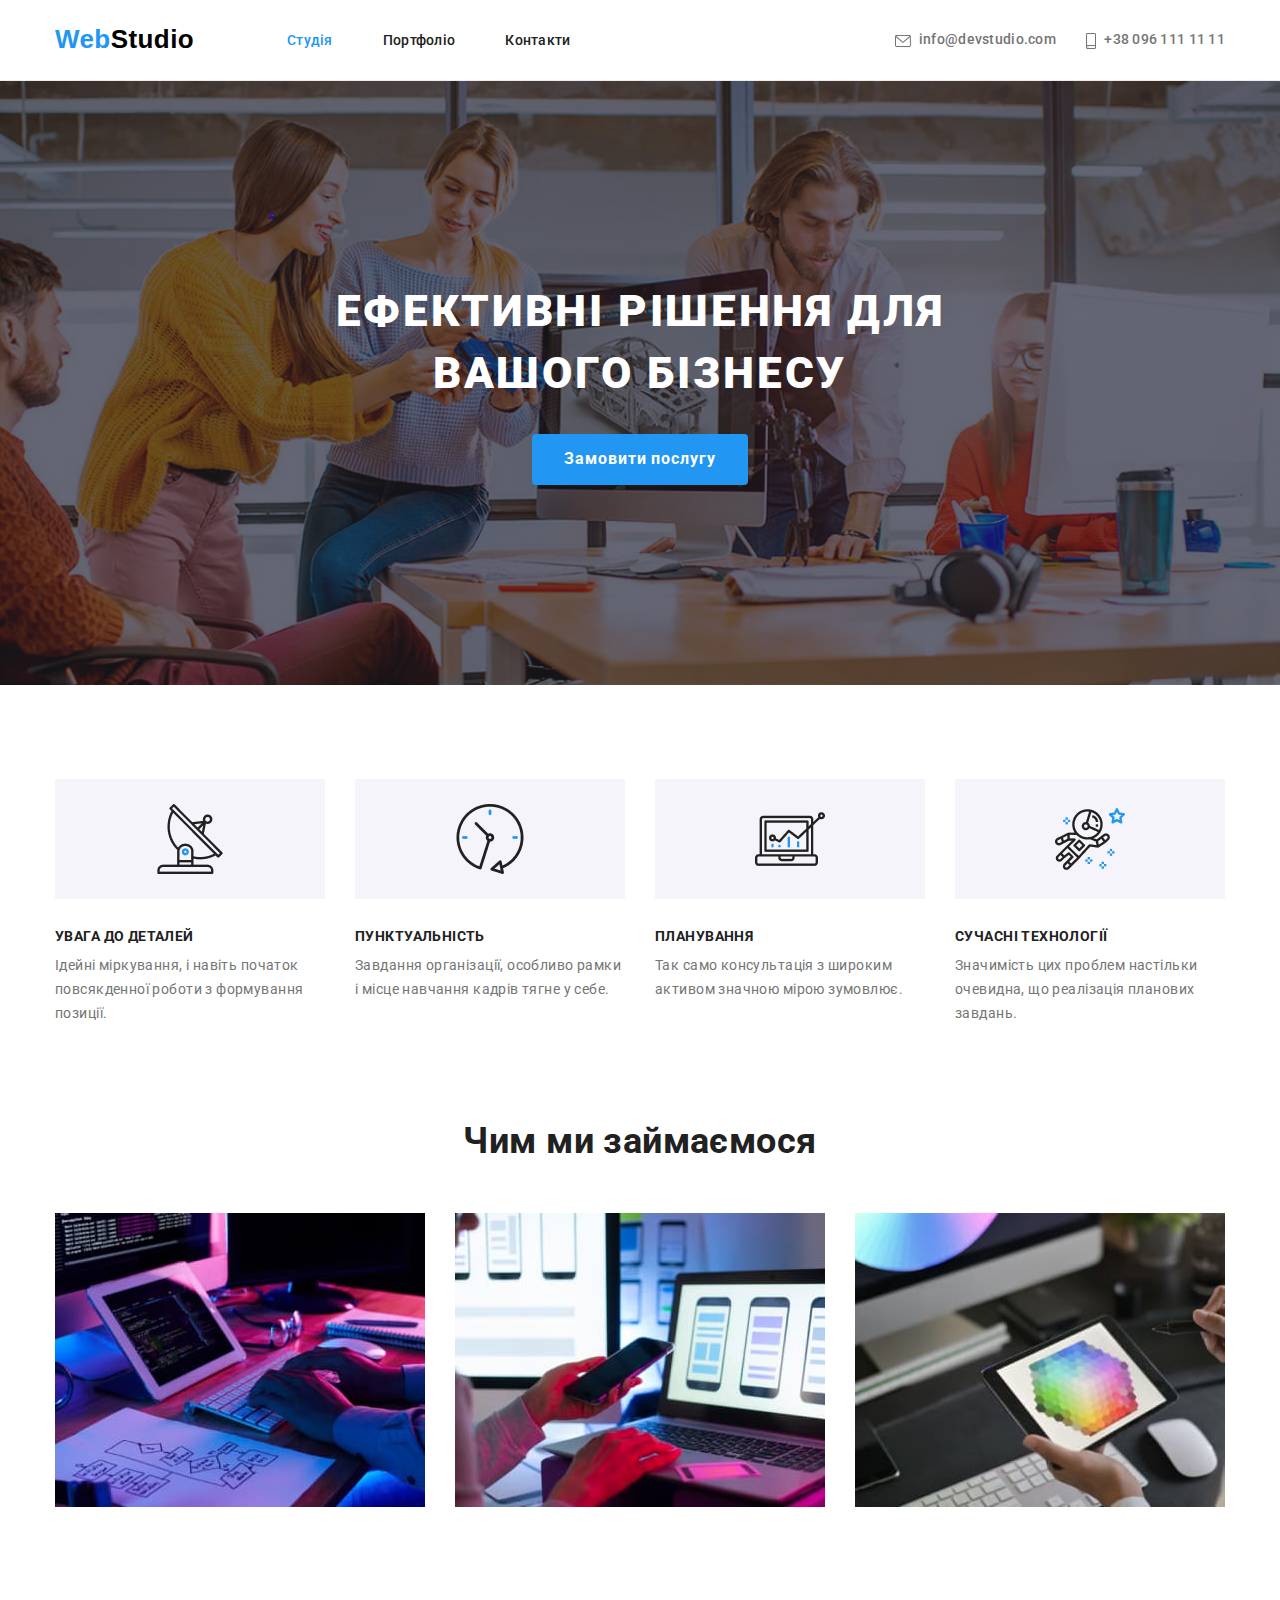
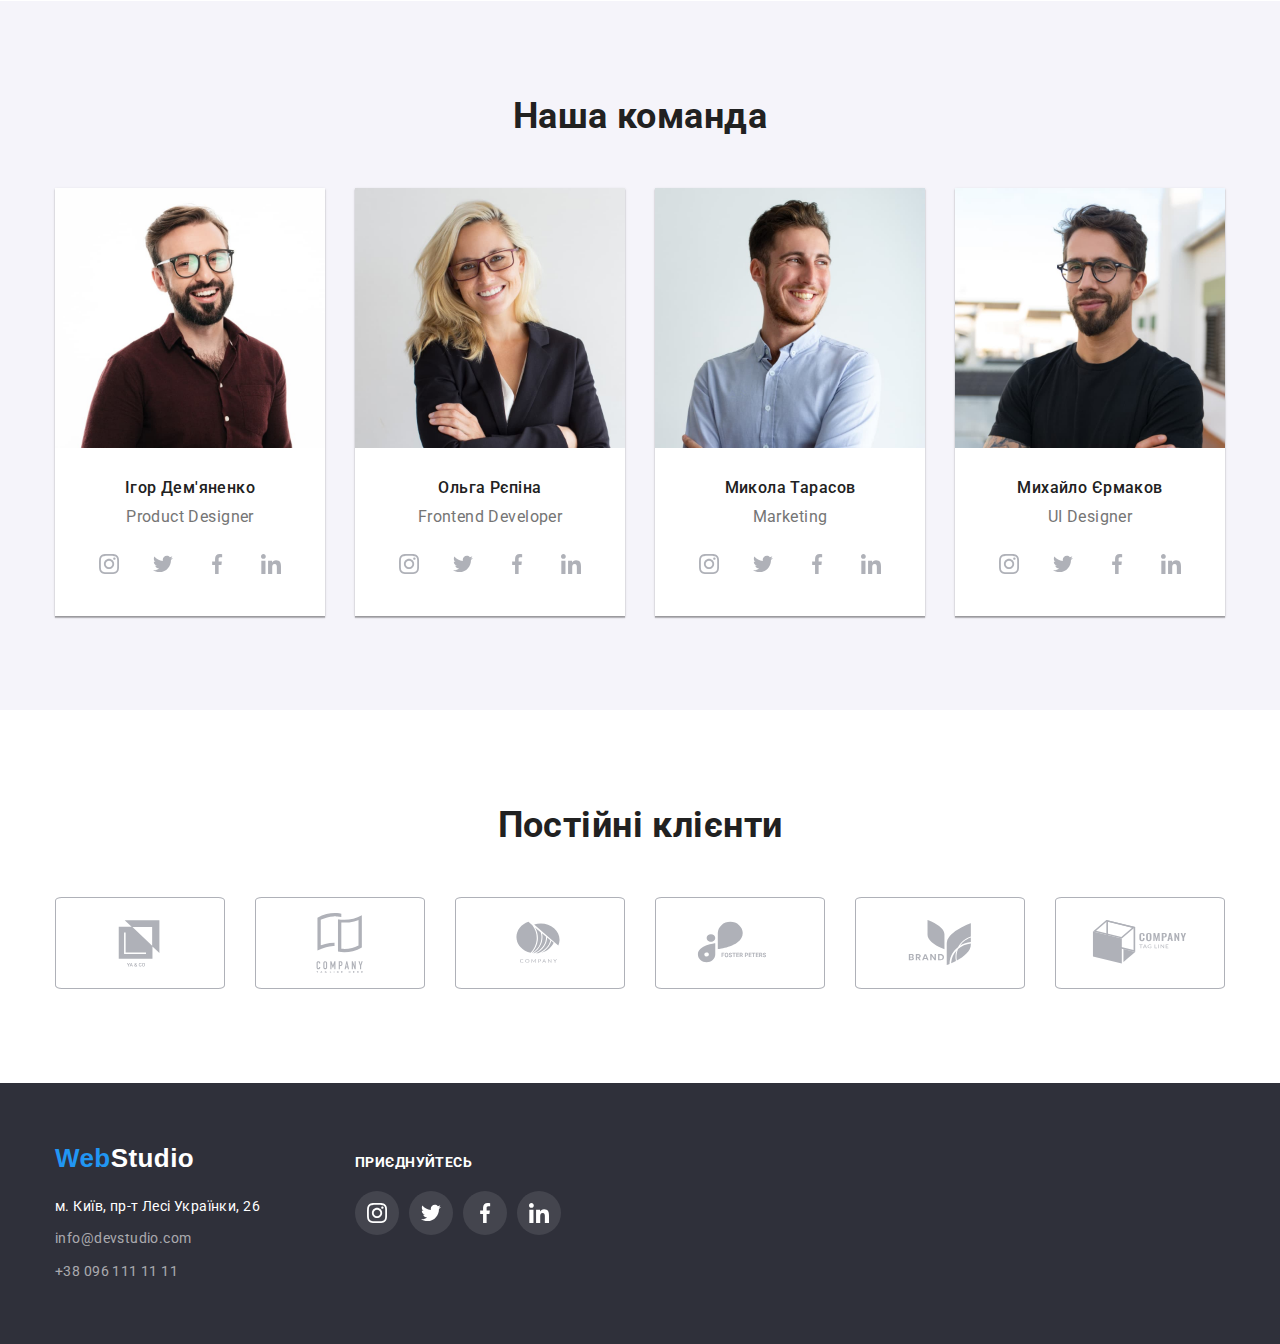
==== index.html @ b1b87014 "test" ====
<!DOCTYPE html>
<html lang="uk">
  <head>
    <meta charset="UTF-8" />
    <meta http-equiv="X-UA-Compatible" content="IE=edge" />
    <meta name="viewport" content="width=device-width, initial-scale=1.0" />
    <title>Веб-студия</title>
    <link
      href="https://fonts.googleapis.com/css2?family=Raleway:wght@700&family=Roboto:wght@400;500;700;900&display=swap"
      rel="stylesheet"
    />

    <link
      rel="stylesheet"
      href="https://cdnjs.cloudflare.com/ajax/libs/modern-normalize/1.1.0/modern-normalize.min.css"
    />

    <!--<link rel="stylesheet" href="css/reset.css" />-->
    <link rel="stylesheet" href="css/general.css" />
    <link rel="stylesheet" href="css/style.css" />
  </head>
  <body>
    <header class="header">
      <div class="container">
        <div class="nav-header header-line">
          <nav class="nav">
            <a class="header-logo" href="./index.html">
              <span class="logo">Web</span>Studio
            </a>

            <ul class="nav-item">
              <li class="nav-items">
                <a class="nav-link current" href="">Студія</a>
              </li>
              <li class="nav-items">
                <a class="nav-link" href="./portfolio.html">Портфоліо</a>
              </li>
              <li class="nav-items">
                <a class="nav-link" href="">Контакти</a>
              </li>
            </ul>
          </nav>

          <ul class="nav-item contact">
            <li class="nav-items nav-contact">
              <a class="nav-email" href="mailto:info@devstudio.com">
                <svg class="icon-header" width="16" height="12">
                  <use href="./images/symbol-defs.svg#icon-envelope"></use>
                </svg>

                info@devstudio.com</a
              >
            </li>
            <li class="nav-items nav-contact">
              <a class="nav-tel" href="tel:+380961111111">
                <svg class="icon-header" width="10" height="16">
                  <use href="./images/symbol-defs.svg#icon-smartphone"></use>
                </svg>
                +38 096 111 11 11</a
              >
            </li>
          </ul>
        </div>
      </div>
    </header>

    <main class="main">
      <section class="solutions">
        <div class="container">
          <h1 class="title">Ефективні рішення для<br />вашого бізнесу</h1>
          <button class="solutions-btn btn" type="button">
            Замовити послугу
          </button>
        </div>
      </section>

      <section class="characteristic">
        <!--скрытый заголовок-->
        <div class="container">
          <h2 class="section-title subtitle sr-only">Як ми працюємо</h2>
          <ul class="characteristic-item">
            <li class="characteristic-items">
              <h3 class="characteristic-subtitle subtitle">Увага до деталей</h3>
              <p class="characteristic-text">
                Ідейні міркування, і навіть початок повсякденної роботи з
                формування позиції.
              </p>
            </li>

            <li class="characteristic-items characteristic-clock">
              <h3 class="characteristic-subtitle subtitle">Пунктуальність</h3>
              <p class="characteristic-text">
                Завдання організації, особливо рамки і місце навчання кадрів
                тягне у себе.
              </p>
            </li>

            <li class="characteristic-items characteristic-diagram">
              <h3 class="characteristic-subtitle subtitle">Планування</h3>
              <p class="characteristic-text">
                Так само консультація з широким активом значною мірою зумовлює.
              </p>
            </li>

            <li class="characteristic-items characteristic-astronaut">
              <h3 class="characteristic-subtitle subtitle">
                СУЧАСНІ ТЕХНОЛОГІЇ
              </h3>
              <p class="characteristic-text">
                Значимість цих проблем настільки очевидна, що реалізація
                планових завдань.
              </p>
            </li>
          </ul>
        </div>
      </section>

      <section class="work">
        <div class="container">
          <h2 class="section-title subtitle">Чим ми займаємося</h2>
          <ul class="work-item">
            <li class="work-items">
              <img
                class="work-images"
                src="./images/box-1.jpg"
                alt="Робота з програмами"
                width="370"
                height="294"
              />
            </li>

            <li class="work-items">
              <img
                class="work-images"
                src="./images/box-2.jpg"
                alt="Робота с гаджетами"
                width="370"
                height="294"
              />
            </li>

            <li class="work-items">
              <img
                class="work-images"
                src="./images/box-3.jpg"
                alt="Робота с графікой"
                width="370"
                height="294"
              />
            </li>
          </ul>
        </div>
      </section>

      <section class="team">
        <div class="container">
          <h2 class="section-title subtitle">Наша команда</h2>
          <ul class="team-item">
            <li class="team-items">
              <img
                class="team-img"
                src="./images/img_pd.jpg"
                alt="Фотографія продуктового дизайнера"
                width="270"
              />
              <div class="team-info">
                <h3 class="team-subtitle subtitle">Ігор Дем'яненко</h3>
                <p class="team-text">Product Designer</p>
                <ul class="actions">
                  <li class="team-li">
                    <a class="team-link" href="">
                      <svg class="icon-team" width="20" height="20">
                        <use
                          href="./images/symbol-defs.svg#icon-instagram"
                        ></use>
                      </svg>
                    </a>
                  </li>
                  <li class="team-li">
                    <a class="team-link" href="">
                      <svg class="icon-team" width="20" height="20">
                        <use href="./images/symbol-defs.svg#icon-twitter"></use>
                      </svg>
                    </a>
                  </li>
                  <li class="team-li">
                    <a class="team-link" href="">
                      <svg class="icon-team" width="20" height="20">
                        <use
                          href="./images/symbol-defs.svg#icon-facebook"
                        ></use>
                      </svg>
                    </a>
                  </li>
                  <li class="team-li">
                    <a class="team-link" href="">
                      <svg class="icon-team" width="20" height="20">
                        <use
                          href="./images/symbol-defs.svg#icon-linkedin"
                        ></use>
                      </svg>
                    </a>
                  </li>
                </ul>
              </div>
            </li>

            <li class="team-items">
              <img
                class="team-img"
                src="./images/img_fd.jpg"
                alt="Фотографія фронтенд разробника"
                width="270"
                height="260"
              />
              <div class="team-info">
                <h3 class="team-subtitle subtitle">Ольга Рєпіна</h3>
                <p class="team-text">Frontend Developer</p>
                <ul class="actions">
                  <li class="team-li">
                    <a class="team-link" href="">
                      <svg class="icon-team" width="20" height="20">
                        <use
                          href="./images/symbol-defs.svg#icon-instagram"
                        ></use>
                      </svg>
                    </a>
                  </li>
                  <li class="team-li">
                    <a class="team-link" href="">
                      <svg class="icon-team" width="20" height="20">
                        <use href="./images/symbol-defs.svg#icon-twitter"></use>
                      </svg>
                    </a>
                  </li>
                  <li class="team-li">
                    <a class="team-link" href="">
                      <svg class="icon-team" width="20" height="20">
                        <use
                          href="./images/symbol-defs.svg#icon-facebook"
                        ></use>
                      </svg>
                    </a>
                  </li>
                  <li class="team-li">
                    <a class="team-link" href="">
                      <svg class="icon-team" width="20" height="20">
                        <use
                          href="./images/symbol-defs.svg#icon-linkedin"
                        ></use>
                      </svg>
                    </a>
                  </li>
                </ul>
              </div>
            </li>
            <li class="team-items">
              <img
                class="team-img"
                src="./images/img_m.jpg"
                alt="Фотографія маркетолога"
                width="270"
                height="260"
              />
              <div class="team-info">
                <h3 class="team-subtitle subtitle">Микола Тарасов</h3>
                <p class="team-text">Marketing</p>
                <ul class="actions">
                  <li class="team-li">
                    <a class="team-link" href="">
                      <svg class="icon-team" width="20" height="20">
                        <use
                          href="./images/symbol-defs.svg#icon-instagram"
                        ></use>
                      </svg>
                    </a>
                  </li>
                  <li class="team-li">
                    <a class="team-link" href="">
                      <svg class="icon-team" width="20" height="20">
                        <use href="./images/symbol-defs.svg#icon-twitter"></use>
                      </svg>
                    </a>
                  </li>
                  <li class="team-li">
                    <a class="team-link" href="">
                      <svg class="icon-team" width="20" height="20">
                        <use
                          href="./images/symbol-defs.svg#icon-facebook"
                        ></use>
                      </svg>
                    </a>
                  </li>
                  <li class="team-li">
                    <a class="team-link" href="">
                      <svg class="icon-team" width="20" height="20">
                        <use
                          href="./images/symbol-defs.svg#icon-linkedin"
                        ></use>
                      </svg>
                    </a>
                  </li>
                </ul>
              </div>
            </li>
            <li class="team-items">
              <img
                class="team-img"
                src="./images/img_ui.jpg"
                alt="Фотографія дизайнера"
                width="270"
                height="260"
              />
              <div class="team-info">
                <h3 class="team-subtitle subtitle">Михайло Єрмаков</h3>
                <p class="team-text">UI Designer</p>
                <ul class="actions">
                  <li class="team-li">
                    <a class="team-link" href="">
                      <svg class="icon-team" width="20" height="20">
                        <use
                          href="./images/symbol-defs.svg#icon-instagram"
                        ></use>
                      </svg>
                    </a>
                  </li>
                  <li class="team-li">
                    <a class="team-link" href="">
                      <svg class="icon-team" width="20" height="20">
                        <use href="./images/symbol-defs.svg#icon-twitter"></use>
                      </svg>
                    </a>
                  </li>
                  <li class="team-li">
                    <a class="team-link" href="">
                      <svg class="icon-team" width="20" height="20">
                        <use
                          href="./images/symbol-defs.svg#icon-facebook"
                        ></use>
                      </svg>
                    </a>
                  </li>
                  <li class="team-li">
                    <a class="team-link" href="">
                      <svg class="icon-team" width="20" height="20">
                        <use
                          href="./images/symbol-defs.svg#icon-linkedin"
                        ></use>
                      </svg>
                    </a>
                  </li>
                </ul>
              </div>
            </li>
          </ul>
        </div>
      </section>

      <section class="clients">
        <div class="container">
          <h2 class="section-title subtitle">Постійні клієнти</h2>
          <ul class="clients-actions">
            <li class="clients-li">
              <a class="clients-link" href="">
                <svg class="icon-clients" width="106" height="60">
                  <use href="./images/symbol-defs.svg#icon-ya"></use>
                </svg>
              </a>
            </li>
            <li class="clients-li">
              <a class="clients-link" href="">
                <svg class="icon-clients" width="106" height="60">
                  <use href="./images/symbol-defs.svg#icon-tagline"></use>
                </svg>
              </a>
            </li>
            <li class="clients-li">
              <a class="clients-link" href="">
                <svg class="icon-clients" width="106" height="60">
                  <use href="./images/symbol-defs.svg#icon-company"></use>
                </svg>
              </a>
            </li>
            <li class="clients-li">
              <a class="clients-link" href="">
                <svg class="icon-clients" width="106" height="60">
                  <use href="./images/symbol-defs.svg#icon-foster"></use>
                </svg>
              </a>
            </li>
            <li class="clients-li">
              <a class="clients-link" href="">
                <svg class="icon-clients" width="106" height="60">
                  <use href="./images/symbol-defs.svg#icon-brand"></use>
                </svg>
              </a>
            </li>
            <li class="clients-li">
              <a class="clients-link" href="">
                <svg class="icon-clients" width="106" height="60">
                  <use href="./images/symbol-defs.svg#icon-tag"></use>
                </svg>
              </a>
            </li>
          </ul>
        </div>
      </section>
    </main>
    <footer class="footer">
      <div class="container">
        <div class="footer-info">
          <div class="footer-data">
            <a class="footer-logo header-logo" href="./index.html">
              <span class="logo">Web</span>Studio</a
            >
            <address>
              <p class="footer-address">м. Київ, пр-т Лесі Українки, 26</p>
              <ul class="contact">
                <li class="footer-contact">
                  <a class="footer-link" href="mailto:info@devstudio.com"
                    >info@devstudio.com</a
                  >
                </li>
                <li class="footer-contact">
                  <a class="footer-link" href="tel:+380961111111"
                    >+38 096 111 11 11</a
                  >
                </li>
              </ul>
            </address>
          </div>
          <div class="footer-social">
            <span class="social-text">приєднуйтесь</span>
            <ul class="actions footer-actions">
              <li class="footer-li">
                <a class="social-link" href="">
                  <svg class="icon-footer" width="20" height="20">
                    <use href="./images/symbol-defs.svg#icon-instagram"></use>
                  </svg>
                </a>
              </li>
              <li class="footer-li">
                <a class="social-link" href="">
                  <svg class="icon-footer" width="20" height="20">
                    <use href="./images/symbol-defs.svg#icon-twitter"></use>
                  </svg>
                </a>
              </li>
              <li class="footer-li">
                <a class="social-link" href="">
                  <svg class="icon-footer" width="20" height="20">
                    <use href="./images/symbol-defs.svg#icon-facebook"></use>
                  </svg>
                </a>
              </li>
              <li class="footer-li">
                <a class="social-link" href="">
                  <svg class="icon-footer" width="20" height="20">
                    <use href="./images/symbol-defs.svg#icon-linkedin"></use>
                  </svg>
                </a>
              </li>
            </ul>
          </div>
        </div>
      </div>
    </footer>
  </body>
</html>
---- css/general.css ----
:root {

  --primary-text-color: #757575;
  --title-text-color: #212121;
  --accent-color: #2196F3;
  --white-color: #ffffff;
  --black-color: #000000;
  --background-semi-dark: #f5f4fa;
  --background-midle-section:#f5f5f5;
  --background-dark-color: #2f303a;
}

body {
  font-family: Roboto, sans-serif;
  font-size: 14px;
  letter-spacing: 0.03em;
  color: var(--primary-text-color);
  background-color: var(--white-color);
    /* line-height: 1.7; */
    /* font-style: normal; */
  /* font-weight: 400; */
}

h1,
h2,
h3,
p {
  margin: 0;
}

ul {
  margin: 0;
  padding-left: 0;
  list-style: none;
}



a {
  text-decoration: none;
  list-style:none;
}

a:hover,
a:focus {
  color: var(--accent-color);
}

.btn {
  font-family: inherit;
  font-weight: 500;
  font-size: 16px;
  line-height: 1.6;
  color: var(--title-text-color);
  border: none;
  border-radius: 4px;
  cursor: pointer;
}

.btn:hover,
.btn:focus {
  color: #ffffff;
  background-color: var(--accent-color);
}
---- css/style.css ----
.container {
  max-width: 1200px;
  width: 100%;
  padding: 0 15px;
  margin: 0 auto;
}

.header {
  background-color: var(--white-color);
  border-bottom: 1px solid #ECECEC;
}

.header-logo {
  font-family: 'Releway', sans-serif;
  font-weight: 700;
  font-size: 26px;
  padding: 24px 0 25px 0;
  margin-right: 93px;
  line-height: 1.2;
  color: var(--black-color);
}

.logo {
  color: var(--accent-color);
}

.nav-header {
  display: flex;
  justify-content: space-between;
  align-items: center;
}

.nav {
  display: flex;
  justify-content: space-between;
  align-items: center;
}

.nav-item {
  display: flex;
  letter-spacing: 0.02em;
  font-weight: 500;
}

.nav-items:not(:last-child) {
  margin-right: 50px;
}

.nav-contact:not(:last-child) {
  margin-right: 30px;
}

.nav-items .current {
  color: var(--accent-color);
}

.nav-link {
  line-height: 1.1;
  padding: 32px 0 32px 0;
  color: var(--title-text-color);
}

.nav-email,
.nav-tel {
  color: var(--primary-text-color);
  line-height: 1.1;
}

.nav-item {
  display: flex;
  flex-wrap: wrap;
  margin: 0;
  padding: 0;
  list-style: none;
}

.icon-header {
  vertical-align: middle;
  margin-right: 5px;
  fill: currentColor;
}

.title {
  font-weight: 900;
  font-size: 44px;
  line-height: 1.4;
  margin-bottom: 30px;
  letter-spacing: 0.06em;
  color: var(--white-color);
  text-transform: uppercase;
}

.subtitle {
  color: var(--title-text-color);
  font-weight: 700;
}

.section-title {
  font-size: 36px;
  line-height: 1.2;
  margin-bottom: 50px;
  text-align: center;
}

.solutions {
  padding-top: 200px;
  padding-bottom: 200px;
  background-color: var(--background-dark-color);
  text-align: center;
  background-image: linear-gradient(to right, rgba(47, 48, 58, 0.4),
      rgba(47, 48, 58, 0.4)), url("../images/background_img.jpg");
  max-width: 1600px;
  margin-left: auto;
  margin-right: auto;
  background-repeat: no-repeat;
  background-position: center;
  background-size: cover;
}

.solutions-btn {
  padding: 10px 32px;
  text-align: center;
  min-width: 216px;
  font-weight: 700;
  letter-spacing: 0.06em;
  line-height: 1.9;
  background-color: var(--accent-color);
  color: var(--white-color);
}

.characteristic {
  padding-top: 94px;
  padding-bottom: 94px;
}

.characteristic-subtitle {
  font-size: 14px;
  margin-bottom: 10px;
  line-height: 1.1;
  text-transform: uppercase;
}

.characteristic-item {
  display: flex;
}

.characteristic-items::before {
  display: block;
  content: "";
  height: 120px;
  background-color: var(--background-semi-dark);
  background-size: 70px;
  background-repeat: no-repeat;
  background-image: url(../images/antenna.png);
  background-position: center;
  margin-bottom: 30px;
}

.characteristic-clock::before {
  background-image: url(../images/clock.png);
}

.characteristic-diagram::before {
  background-image: url(../images/diagram.png);
}

.characteristic-astronaut::before {
  background-image: url(../images/astronaut.png);
}

.characteristic-items {
  max-width: 270px;
  margin-right: 30px;
}

.characteristic-items:last-child {
  margin-right: 0;
}

.characteristic-text {
  line-height: 1.7;
}

img {
  display: block;
  max-width: 100%;
  height: auto;
}

.work {
  padding-bottom: 94px;
}

.work-item {
  display: flex;
  gap: 30px;
}

.team {
  padding-top: 94px;
  background-color: var(--background-semi-dark);
  padding-bottom: 94px;
}

.team-item {
  display: flex;
  justify-content: space-between;
}

.team-items {
  box-shadow: 0px 1px 3px rgb(0 0 0 / 12%),
    0px 1px 1px rgb(0 0 0 / 14%),
    0px 2px 1px rgb(0 0 0 / 20%);
}

.team-info {
  padding: 30px 0px;
  background-color: #FFFFFF;
}

.team-subtitle {
  font-weight: 500;
  font-size: 16px;
  line-height: 1.2;
  margin-bottom: 10px;
  text-align: center;
}

.team-text {
  font-size: 16px;
  line-height: 1.2;
  margin-bottom: 16px;
  text-align: center;
}

.actions {
  display: flex;
  flex-wrap: wrap;
  margin: 0 32px;
  padding: 0;
  list-style: none;
}

.icon-team {
  fill: currentColor;
}

.team-li {
  margin-right: 10px;
}

.team-li:last-child {
  margin-right: 0;
}

.team-link {
  display: inline-flex;
  width: 44px;
  height: 44px;
  align-items: center;
  justify-content: center;
  border: none;
  border-radius: 50%;
  color: #AFB1B8
}

.team-link:hover,
.team-link:focus {
  border: none;
  border-radius: 50%;
  background-color: var(--accent-color);
  color: var(--white-color);
}

.clients {
  padding-top: 94px;
  padding-bottom: 94px;
}

.clients-actions {
  display: flex;
  flex-wrap: wrap;
  padding: 0;
  list-style: none;
}

.clients-li {
  margin-right: 30px;
}

.clients-li:last-child {
  margin-right: 0;
}

.icon-clients {
  fill: currentColor;
}

.clients-link {
  display: inline-flex;
  width: 170px;
  height: 92px;
  align-items: center;
  justify-content: center;
  border: 1px solid #AFB1B8;
  border-radius: 4%;
  color: #AFB1B8
}

.clients-link:hover,
.clients-link:focus {
  border: none;
  border-radius: 4%;
  color: var(--accent-color);
  border: 1px solid var(--accent-color);
}

.footer {
  padding-top: 60px;
  padding-bottom: 60px;
  background-color: var(--background-dark-color);
}

.footer-info {
  display: flex;
  align-items: baseline;
}

address {
  font-style: normal;
}

.footer-logo {
  padding: 0;
  margin-right: 0;
}

.footer-address {
  margin-bottom: 9px;
  line-height: 1.7;
  color: var(--white-color);
}

.footer-contact {
  margin-bottom: 9px;
}

.footer-contact:last-child {
  margin-bottom: 0;
}

.footer-tel {
  margin-bottom: 0;
}

.footer-logo {
  display: block;
  margin-bottom: 20px;
  color: var(--white-color);
}

.footer-link {
  color: rgba(255, 255, 255, 0.6);
  line-height: 1.7;
}

.footer-data {
  margin-right: 70px;
}

.social-text {
  font-weight: 700;
  line-height: 1.14;
  color: var(--white-color);
  text-transform: uppercase;
}

.footer-social {
  padding-left: 25px;
  margin-left: 0;
}

.actions {
  display: flex;
  flex-wrap: wrap;
  margin: 0 32px;
  padding: 0;
  list-style: none;
}

.icon-footer {
  fill: currentColor;
}

.footer-li {
  padding-top: 20px;
  margin-right: 10px;
}

.footer-li:last-child {
  margin-right: 0;
}

.social-link {
  display: inline-flex;
  width: 44px;
  height: 44px;
  align-items: center;
  justify-content: center;
  border: none;
  border-radius: 50%;
  background-color: rgba(255, 255, 255, 0.1);
  color: var(--white-color);
}

.social-link:hover,
.social-link:focus {
  border: none;
  border-radius: 50%;
  background-color: var(--accent-color);
  color: var(--white-color);
}

.footer-actions {
  margin: 0;
}

/* стили для страницы портфолио */

.portfolio-logo {
  padding: 24px 93px 25px 4px;
}

.portfolio-nav,
.portfolio-contact {
  padding-bottom: 32px;
}

.header-underline {
  border-bottom: 1px solid #ECECEC;
}

.sr-only {
  position: absolute;
  left: -10000px;
  top: auto;
  width: 1px;
  height: 1px;
  overflow: hidden;
}

.portfolio {
  padding-top: 94px;
  margin-bottom: 94px;
}

.portfolio-btn {
  padding: 6px 22px;
}

.portfolio-btn:hover,
.portfolio-btn:focus {
  box-shadow: 0px 3px 1px rgba(0, 0, 0, 0.1), 0px 1px 2px rgba(0, 0, 0, 0.08), 0px 2px 2px rgba(0, 0, 0, 0.12);
}

.portfolio-work {
  display: flex;
  flex-wrap: wrap;
}

.portfolio-galary:nth-last-child(-n+3) {
  margin-bottom: 0;
}

.portfolio-galary {
  margin-right: 30px;
  margin-bottom: 30px;
}

.portfolio-galary:hover,
.portfolio-galary:focus {
  box-shadow: 0px 1px 1px rgba(0, 0, 0, 0.12), 0px 4px 4px rgba(0, 0, 0, 0.06), 1px 4px 6px rgba(0, 0, 0, 0.16);
}

.portfolio-galary:nth-child(3n) {
  margin-right: 0;
}

.portfolio-item {
  display: flex;
  justify-content: center;
  margin-bottom: 50px;
}

.portfolio-items {
  margin-right: 8px;
}

.portfolio-items:last-child {
  margin-right: 0;
}

.portfolio-info {
  padding: 20px 24px;
  border-bottom: 1px solid #EEEEEE;
  border-right: 1px solid #EEEEEE;
  border-left: 1px solid #EEEEEE;
}

.work-title {
  margin-bottom: 4px;
  font-weight: 700;
  font-size: 18px;
  line-height: 2;
  letter-spacing: 0.06em;
  color: var(--title-text-color);
}

.work-text {
  font-size: 16px;
  line-height: 1.9;
  color: var(--primary-text-color);
}
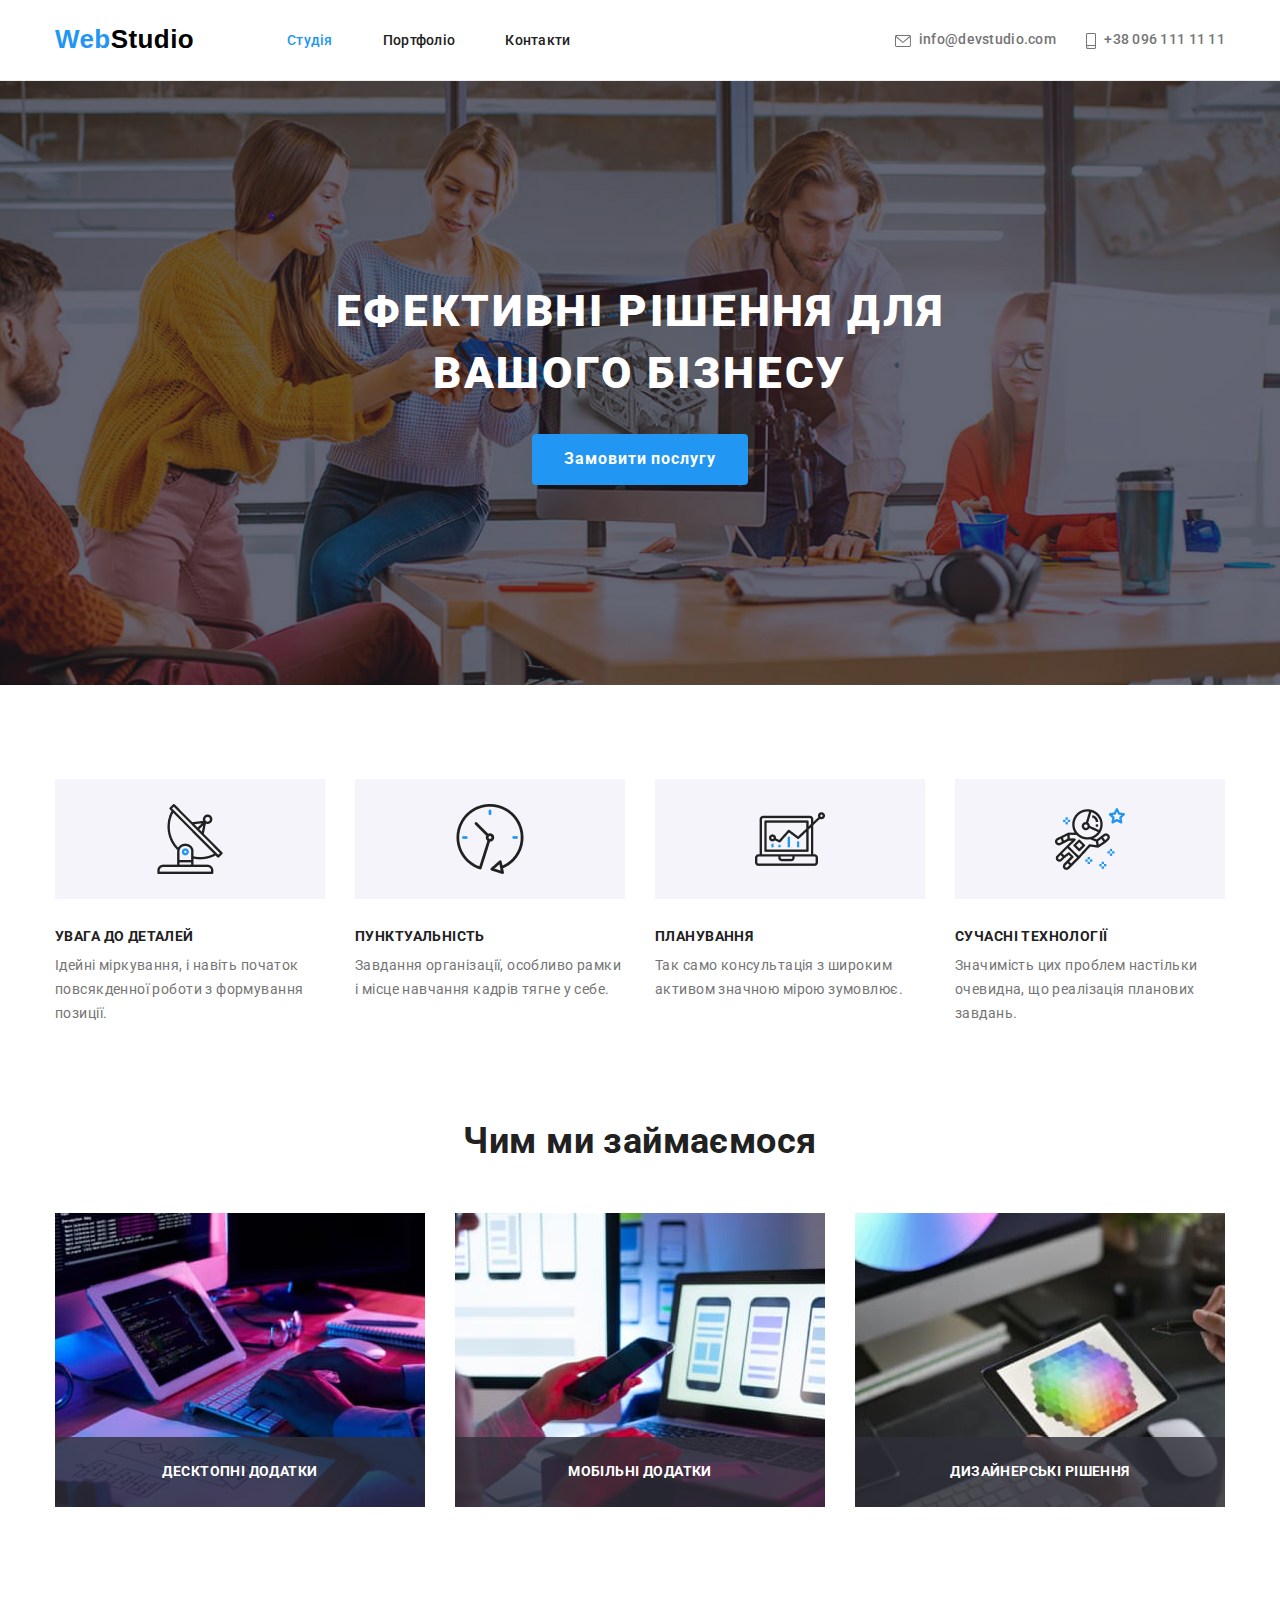
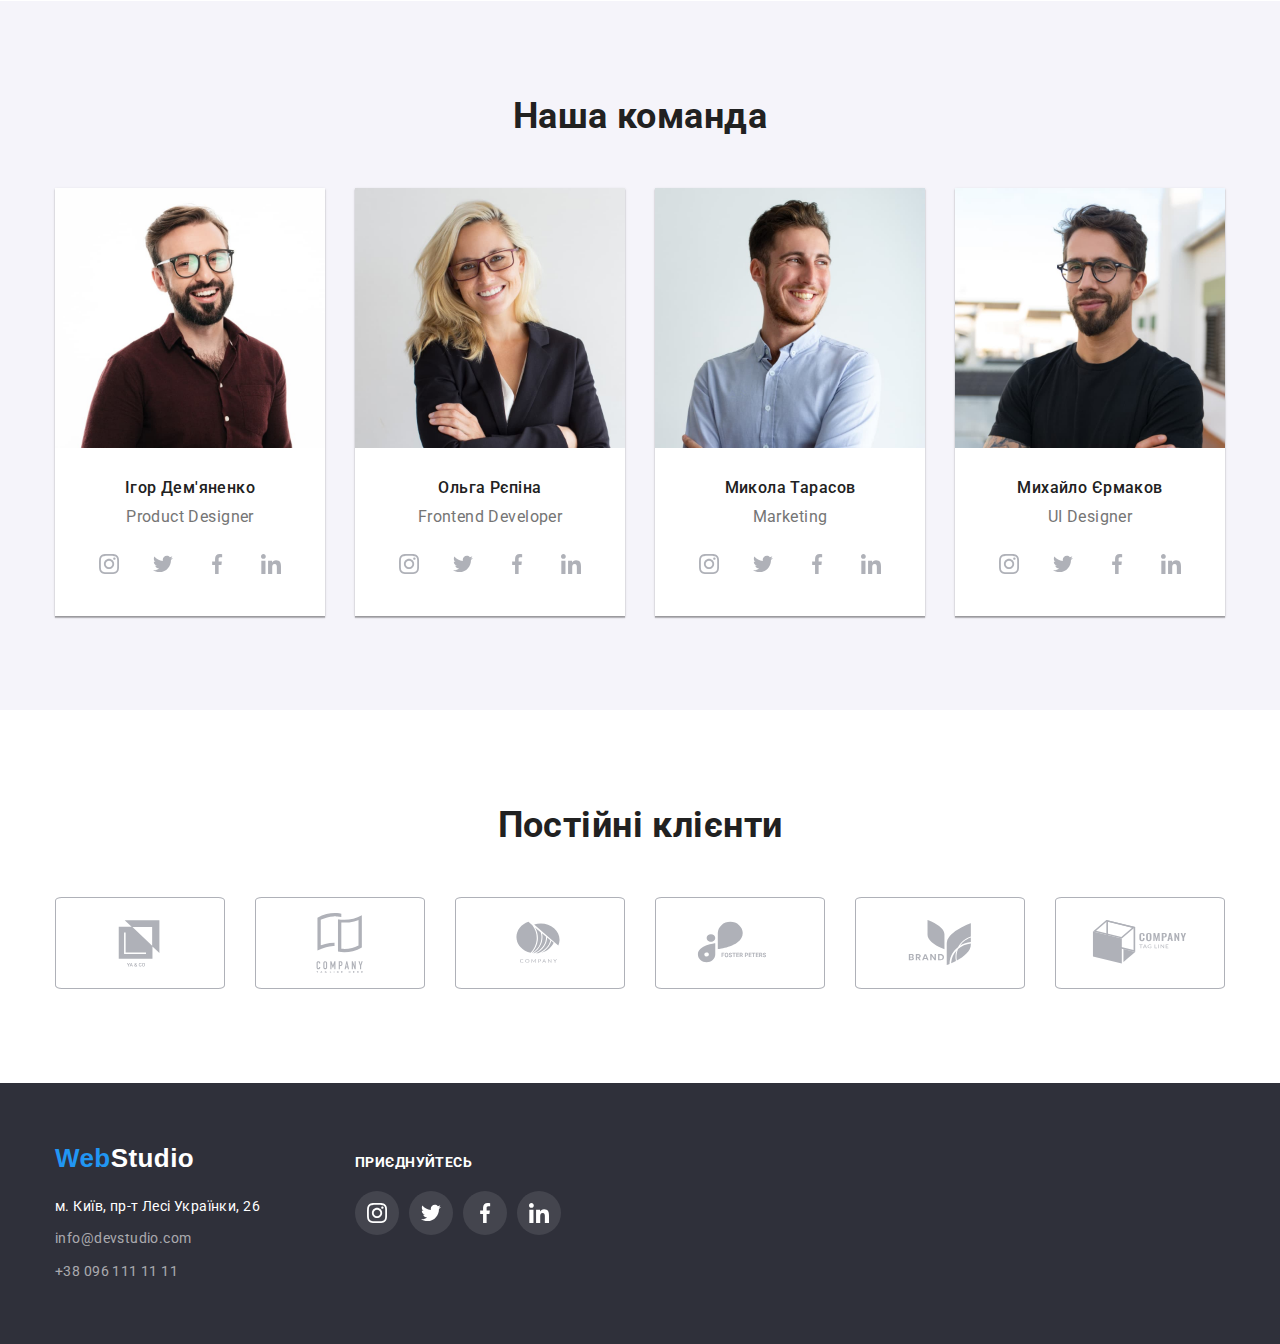
==== commit fdf7cda6: "Модальное окно, анимация" ====
--- a/index.html
+++ b/index.html
@@ -68,7 +68,7 @@
       <section class="solutions">
         <div class="container">
           <h1 class="title">Ефективні рішення для<br />вашого бізнесу</h1>
-          <button class="solutions-btn btn" type="button">
+          <button class="solutions-btn btn" type="button" data-modal-open>
             Замовити послугу
           </button>
         </div>
@@ -120,33 +120,42 @@
           <h2 class="section-title subtitle">Чим ми займаємося</h2>
           <ul class="work-item">
             <li class="work-items">
-              <img
-                class="work-images"
-                src="./images/box-1.jpg"
-                alt="Робота з програмами"
-                width="370"
-                height="294"
-              />
+              <div class="work-sign">
+                <img
+                  class="work-images"
+                  src="./images/box-1.jpg"
+                  alt="Робота з програмами"
+                  width="370"
+                  height="294"
+                />
+                <p class="work-signature">Десктопні додатки</p>
+              </div>
             </li>
 
             <li class="work-items">
-              <img
-                class="work-images"
-                src="./images/box-2.jpg"
-                alt="Робота с гаджетами"
-                width="370"
-                height="294"
-              />
+              <div class="work-sign">
+                <img
+                  class="work-images"
+                  src="./images/box-2.jpg"
+                  alt="Робота с гаджетами"
+                  width="370"
+                  height="294"
+                />
+                <p class="work-signature">Мобільні додатки</p>
+              </div>
             </li>
 
             <li class="work-items">
-              <img
-                class="work-images"
-                src="./images/box-3.jpg"
-                alt="Робота с графікой"
-                width="370"
-                height="294"
-              />
+              <div class="work-sign">
+                <img
+                  class="work-images"
+                  src="./images/box-3.jpg"
+                  alt="Робота с графікой"
+                  width="370"
+                  height="294"
+                />
+                <p class="work-signature">Дизайнерські рішення</p>
+              </div>
             </li>
           </ul>
         </div>
@@ -465,5 +474,15 @@
         </div>
       </div>
     </footer>
+
+    <!--модальное окно-->
+    <div class="backdrop is-hidden" data-modal>
+      <div class="modal">
+        <button data-modal-close class="modal-close" type="button">
+          <span class="modal-X">X</span>
+        </button>
+      </div>
+    </div>
+    <script src="./modal.js"></script>
   </body>
 </html>
--- a/css/general.css
+++ b/css/general.css
@@ -6,7 +6,7 @@
   --white-color: #ffffff;
   --black-color: #000000;
   --background-semi-dark: #f5f4fa;
-  --background-midle-section:#f5f5f5;
+  --background-midle-section: #f5f5f5;
   --background-dark-color: #2f303a;
 }
 
@@ -16,8 +16,8 @@
   letter-spacing: 0.03em;
   color: var(--primary-text-color);
   background-color: var(--white-color);
-    /* line-height: 1.7; */
-    /* font-style: normal; */
+  /* line-height: 1.7; */
+  /* font-style: normal; */
   /* font-weight: 400; */
 }
 
@@ -38,7 +38,7 @@
 
 a {
   text-decoration: none;
-  list-style:none;
+  list-style: none;
 }
 
 a:hover,
--- a/css/style.css
+++ b/css/style.css
@@ -8,6 +8,7 @@
 .header {
   background-color: var(--white-color);
   border-bottom: 1px solid #ECECEC;
+  overflow: hidden;
 }
 
 .header-logo {
@@ -58,6 +59,31 @@
   line-height: 1.1;
   padding: 32px 0 32px 0;
   color: var(--title-text-color);
+}
+
+.nav-link {
+  position: relative;
+}
+
+.nav-link::after {
+  content: "";
+  position: absolute;
+  display: block;
+  /* opacity: 0; */
+  width: 100%;
+  height: 4px;
+  background-color: var(--accent-color);
+  transform: translateY(35px);
+  border-radius: 2px;
+  transition: transform 250ms cubic-bezier(0.4, 0, 0.2, 1);
+
+}
+
+/* при ховере на єл-т nav-link спозицион.на него 
+єл-т ::after имеет св-во opasity */
+.nav-link:hover::after {
+  opacity: 1;
+  transform: translateY(28px);
 }
 
 .nav-email,
@@ -196,6 +222,23 @@
   gap: 30px;
 }
 
+.work-sign {
+  position: relative;
+}
+
+.work-signature {
+  position: absolute;
+  bottom: 0;
+  width: 100%;
+  text-align: center;
+  text-transform: uppercase;
+  padding: 27px 0;
+  font-weight: 700;
+  line-height: 1.14;
+  color: var(--white-color);
+  background: rgba(47, 48, 58, 0.8);
+}
+
 .team {
   padding-top: 94px;
   background-color: var(--background-semi-dark);
@@ -261,7 +304,10 @@
   justify-content: center;
   border: none;
   border-radius: 50%;
-  color: #AFB1B8
+  color: #AFB1B8;
+  transition: background-color 250ms cubic-bezier(0.4, 0, 0.2, 1),
+    color 250ms cubic-bezier(0.4, 0, 0.2, 1),
+    border-radius 250ms cubic-bezier(0.4, 0, 0.2, 1);
 }
 
 .team-link:hover,
@@ -304,13 +350,14 @@
   justify-content: center;
   border: 1px solid #AFB1B8;
   border-radius: 4%;
-  color: #AFB1B8
+  color: #AFB1B8;
+  transition: border 250ms cubic-bezier(0.4, 0, 0.2, 1),
+    color 250ms cubic-bezier(0.4, 0, 0.2, 1);
 }
 
 .clients-link:hover,
 .clients-link:focus {
-  border: none;
-  border-radius: 4%;
+  /* border: none; */
   color: var(--accent-color);
   border: 1px solid var(--accent-color);
 }
@@ -411,6 +458,8 @@
   border-radius: 50%;
   background-color: rgba(255, 255, 255, 0.1);
   color: var(--white-color);
+  transition: background-color 250ms cubic-bezier(0.4, 0, 0.2, 1),
+    color 250ms cubic-bezier(0.4, 0, 0.2, 1);
 }
 
 .social-link:hover,
@@ -456,10 +505,16 @@
 
 .portfolio-btn {
   padding: 6px 22px;
+  transition: background-color 250ms cubic-bezier(0.4, 0, 0.2, 1),
+    color 250ms cubic-bezier(0.4, 0, 0.2, 1),
+    box-shadow 250ms cubic-bezier(0.4, 0, 0.2, 1);
+
 }
 
 .portfolio-btn:hover,
 .portfolio-btn:focus {
+  color: var(--white-color);
+  background-color: var(--accent-color);
   box-shadow: 0px 3px 1px rgba(0, 0, 0, 0.1), 0px 1px 2px rgba(0, 0, 0, 0.08), 0px 2px 2px rgba(0, 0, 0, 0.12);
 }
 
@@ -473,6 +528,7 @@
 }
 
 .portfolio-galary {
+  width: 370px;
   margin-right: 30px;
   margin-bottom: 30px;
 }
@@ -480,6 +536,37 @@
 .portfolio-galary:hover,
 .portfolio-galary:focus {
   box-shadow: 0px 1px 1px rgba(0, 0, 0, 0.12), 0px 4px 4px rgba(0, 0, 0, 0.06), 1px 4px 6px rgba(0, 0, 0, 0.16);
+}
+
+/* .work-link :hover,
+.work-link :focus {
+  box-shadow: 0px 1px 1px rgba(0, 0, 0, 0.12), 0px 4px 4px rgba(0, 0, 0, 0.06), 1px 4px 6px rgba(0, 0, 0, 0.16);
+} */
+
+.portfolio-text {
+  position: relative;
+  overflow: hidden;
+
+}
+
+.p {
+  position: absolute;
+  max-width: 100%;
+  padding: 63px 30px;
+  font-weight: 400;
+  font-size: 18px;
+  line-height: 1.6;
+  color: var(--white-color);
+  background-color: rgba(33, 150, 243, 0.9);
+  transform: translateY(0);
+  transition: transform 2500ms cubic-bezier(0.4, 0, 0.2, 1);
+}
+
+.work-link:hover .p,
+.work-link:focus .p {
+  opacity: 1;
+  transform: translateY(-295px);
+  background-color: rgba(33, 150, 243, 0.9);
 }
 
 .portfolio-galary:nth-child(3n) {
@@ -520,4 +607,43 @@
   font-size: 16px;
   line-height: 1.9;
   color: var(--primary-text-color);
+}
+
+
+
+
+
+/* модальное окно */
+.backdrop {
+  position: fixed;
+  top: 0;
+  left: 0;
+  width: 100%;
+  height: 100%;
+  background-color: rgba(0, 0, 0, 0.2);
+  transition: opacity 250ms cubic-bezier(0.4, 0, 0.2, 1);
+}
+
+.is-hidden {
+  opacity: 0;
+  pointer-events: none;
+  /* visibility: hidden; */
+}
+
+.modal {
+  /* outline: 1px solid red; */
+  position: absolute;
+  top: 50%;
+  left: 50%;
+  width: 528px;
+  height: 581px;
+  transform: translate(-50%, -50%);
+  background-color: var(--white-color);
+}
+
+.modal-close {
+  position: absolute;
+  right: 0;
+  border: 1px solid rgba(0, 0, 0, 0.1);
+  border-radius: 50%;
 }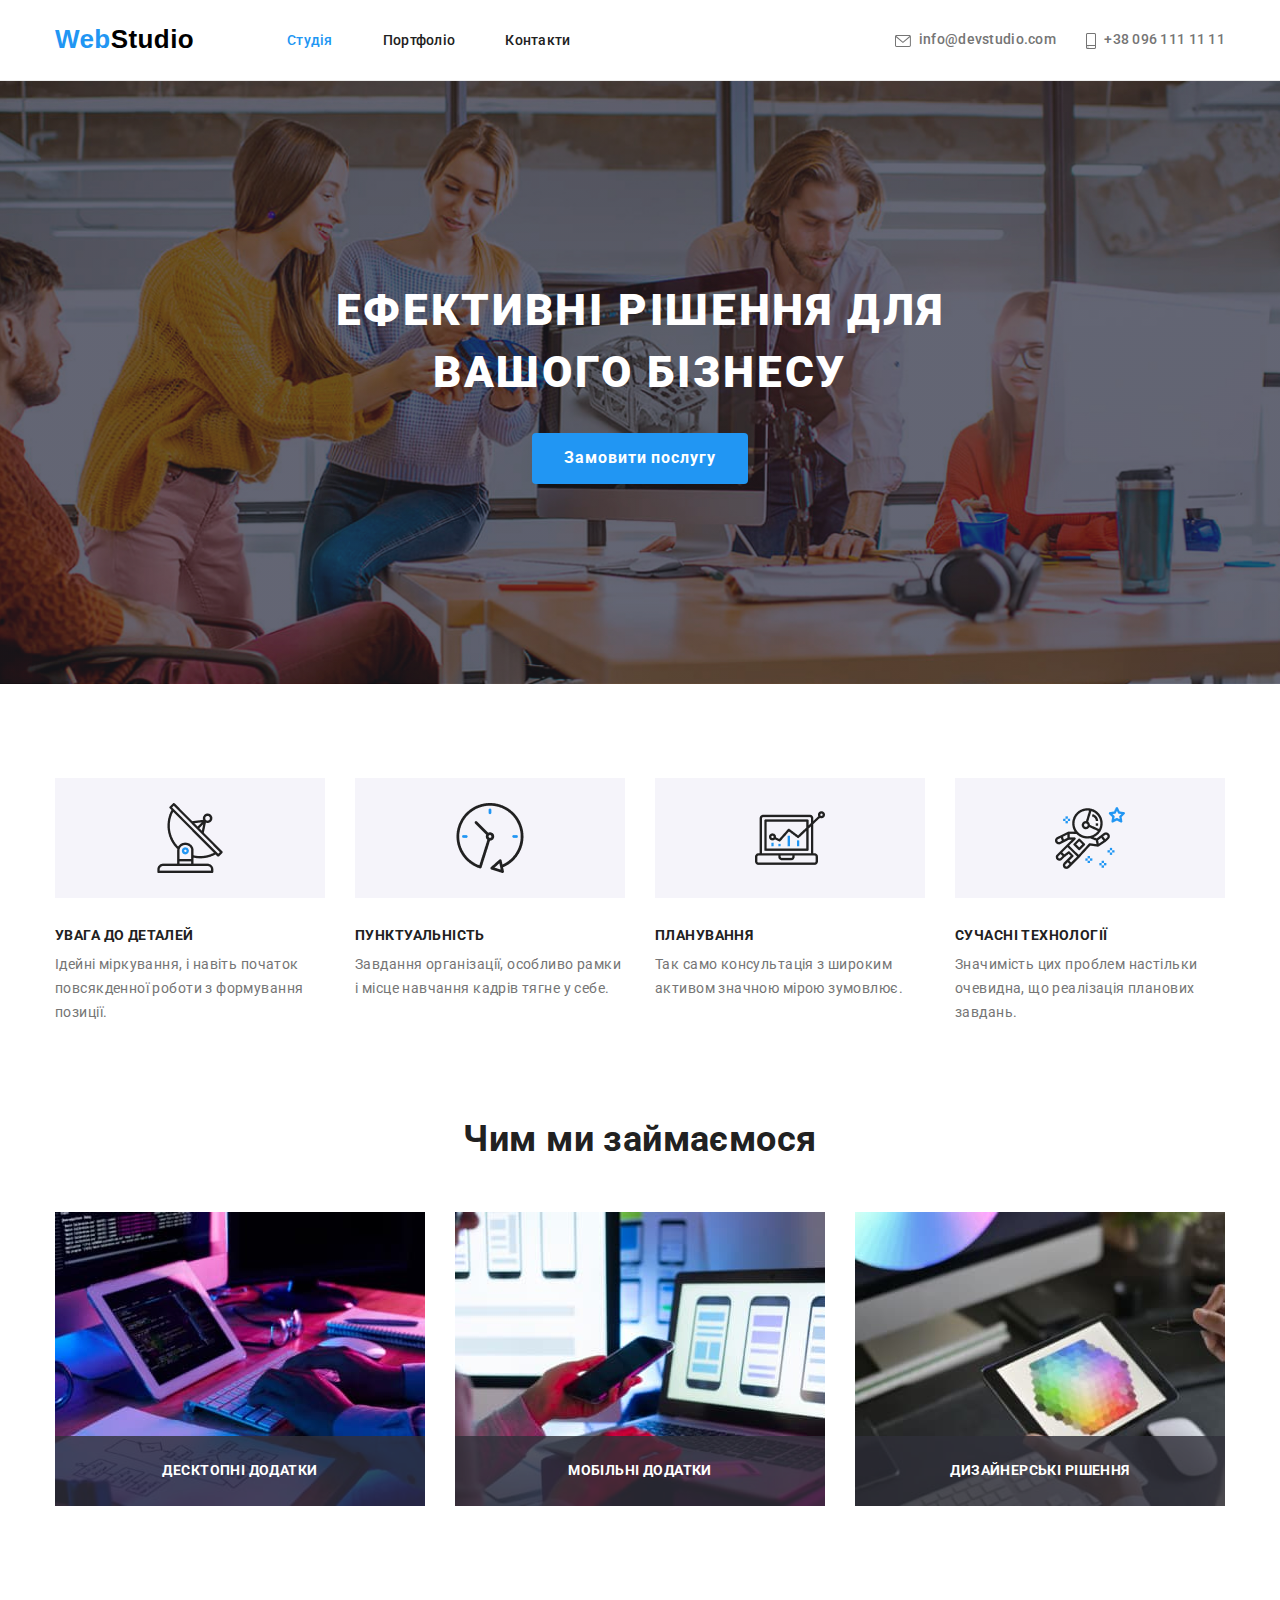
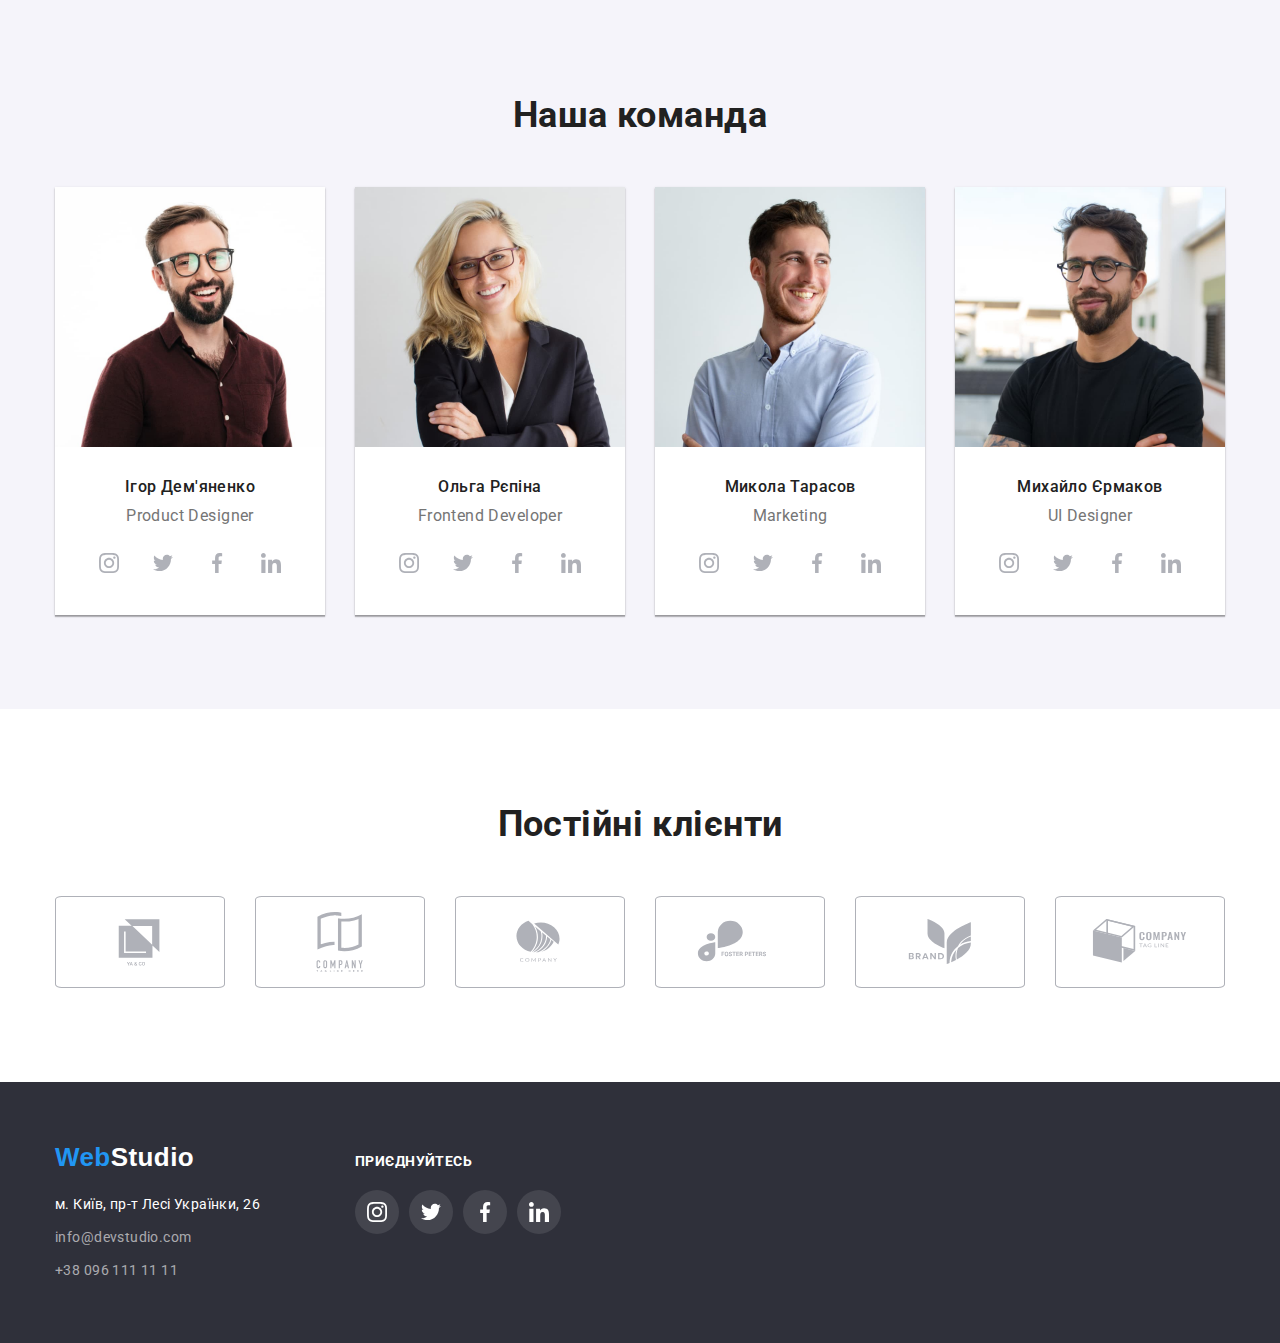
==== commit e4f689a3: "Кнопка модального окна" ====
--- a/index.html
+++ b/index.html
@@ -479,7 +479,9 @@
     <div class="backdrop is-hidden" data-modal>
       <div class="modal">
         <button data-modal-close class="modal-close" type="button">
-          <span class="modal-X">X</span>
+          <svg class="modal-X" width="18" height="18">
+            <use href="./images/symbol-defs.svg#icon-close"></use>
+          </svg>
         </button>
       </div>
     </div>
--- a/css/style.css
+++ b/css/style.css
@@ -6,10 +6,18 @@
 }
 
 .header {
+  position: fixed;
+  width: 100%;
   background-color: var(--white-color);
   border-bottom: 1px solid #ECECEC;
   overflow: hidden;
-}
+  z-index: 1;
+}
+
+.main {
+  padding-top: 80px;
+}
+
 
 .header-logo {
   font-family: 'Releway', sans-serif;
@@ -63,6 +71,8 @@
 
 .nav-link {
   position: relative;
+  transition: color 250ms cubic-bezier(0.4, 0, 0.2, 1);
+
 }
 
 .nav-link::after {
@@ -76,7 +86,6 @@
   transform: translateY(35px);
   border-radius: 2px;
   transition: transform 250ms cubic-bezier(0.4, 0, 0.2, 1);
-
 }
 
 /* при ховере на єл-т nav-link спозицион.на него 
@@ -90,6 +99,7 @@
 .nav-tel {
   color: var(--primary-text-color);
   line-height: 1.1;
+  transition: color 250ms cubic-bezier(0.4, 0, 0.2, 1);
 }
 
 .nav-item {
@@ -306,14 +316,13 @@
   border-radius: 50%;
   color: #AFB1B8;
   transition: background-color 250ms cubic-bezier(0.4, 0, 0.2, 1),
-    color 250ms cubic-bezier(0.4, 0, 0.2, 1),
-    border-radius 250ms cubic-bezier(0.4, 0, 0.2, 1);
+    color 250ms cubic-bezier(0.4, 0, 0.2, 1);
 }
 
 .team-link:hover,
 .team-link:focus {
-  border: none;
-  border-radius: 50%;
+  /* border: none;
+  border-radius: 50%; */
   background-color: var(--accent-color);
   color: var(--white-color);
 }
@@ -409,6 +418,8 @@
 .footer-link {
   color: rgba(255, 255, 255, 0.6);
   line-height: 1.7;
+  transition: color 250ms cubic-bezier(0.4, 0, 0.2, 1);
+
 }
 
 .footer-data {
@@ -416,8 +427,10 @@
 }
 
 .social-text {
+  display: block;
   font-weight: 700;
   line-height: 1.14;
+  margin-bottom: 20px;
   color: var(--white-color);
   text-transform: uppercase;
 }
@@ -440,7 +453,7 @@
 }
 
 .footer-li {
-  padding-top: 20px;
+  /* padding-top: 20px; */
   margin-right: 10px;
 }
 
@@ -458,8 +471,7 @@
   border-radius: 50%;
   background-color: rgba(255, 255, 255, 0.1);
   color: var(--white-color);
-  transition: background-color 250ms cubic-bezier(0.4, 0, 0.2, 1),
-    color 250ms cubic-bezier(0.4, 0, 0.2, 1);
+  transition: background-color 250ms cubic-bezier(0.4, 0, 0.2, 1);
 }
 
 .social-link:hover,
@@ -533,15 +545,16 @@
   margin-bottom: 30px;
 }
 
-.portfolio-galary:hover,
-.portfolio-galary:focus {
+.work-link {
+  display: block;
+  transition: box-shadow 250ms cubic-bezier(0.4, 0, 0.2, 1);
+
+}
+
+.work-link:hover,
+.work-link:focus {
   box-shadow: 0px 1px 1px rgba(0, 0, 0, 0.12), 0px 4px 4px rgba(0, 0, 0, 0.06), 1px 4px 6px rgba(0, 0, 0, 0.16);
 }
-
-/* .work-link :hover,
-.work-link :focus {
-  box-shadow: 0px 1px 1px rgba(0, 0, 0, 0.12), 0px 4px 4px rgba(0, 0, 0, 0.06), 1px 4px 6px rgba(0, 0, 0, 0.16);
-} */
 
 .portfolio-text {
   position: relative;
@@ -549,7 +562,7 @@
 
 }
 
-.p {
+.overlay {
   position: absolute;
   max-width: 100%;
   padding: 63px 30px;
@@ -559,11 +572,11 @@
   color: var(--white-color);
   background-color: rgba(33, 150, 243, 0.9);
   transform: translateY(0);
-  transition: transform 2500ms cubic-bezier(0.4, 0, 0.2, 1);
-}
-
-.work-link:hover .p,
-.work-link:focus .p {
+  transition: transform 250ms cubic-bezier(0.4, 0, 0.2, 1);
+}
+
+.work-link:hover .overlay,
+.work-link:focus .overlay {
   opacity: 1;
   transform: translateY(-295px);
   background-color: rgba(33, 150, 243, 0.9);
@@ -622,12 +635,13 @@
   height: 100%;
   background-color: rgba(0, 0, 0, 0.2);
   transition: opacity 250ms cubic-bezier(0.4, 0, 0.2, 1);
+  z-index: 2;
 }
 
 .is-hidden {
   opacity: 0;
   pointer-events: none;
-  /* visibility: hidden; */
+  visibility: hidden;
 }
 
 .modal {
@@ -643,7 +657,18 @@
 
 .modal-close {
   position: absolute;
-  right: 0;
+  right: 8px;
+  top: 8px;
+  width: 30px;
+  height: 30px;
+  background: #FFFFFF;
   border: 1px solid rgba(0, 0, 0, 0.1);
   border-radius: 50%;
+
+}
+
+.modal-X {
+  display: flex;
+  justify-content: center;
+  align-items: center;
 }